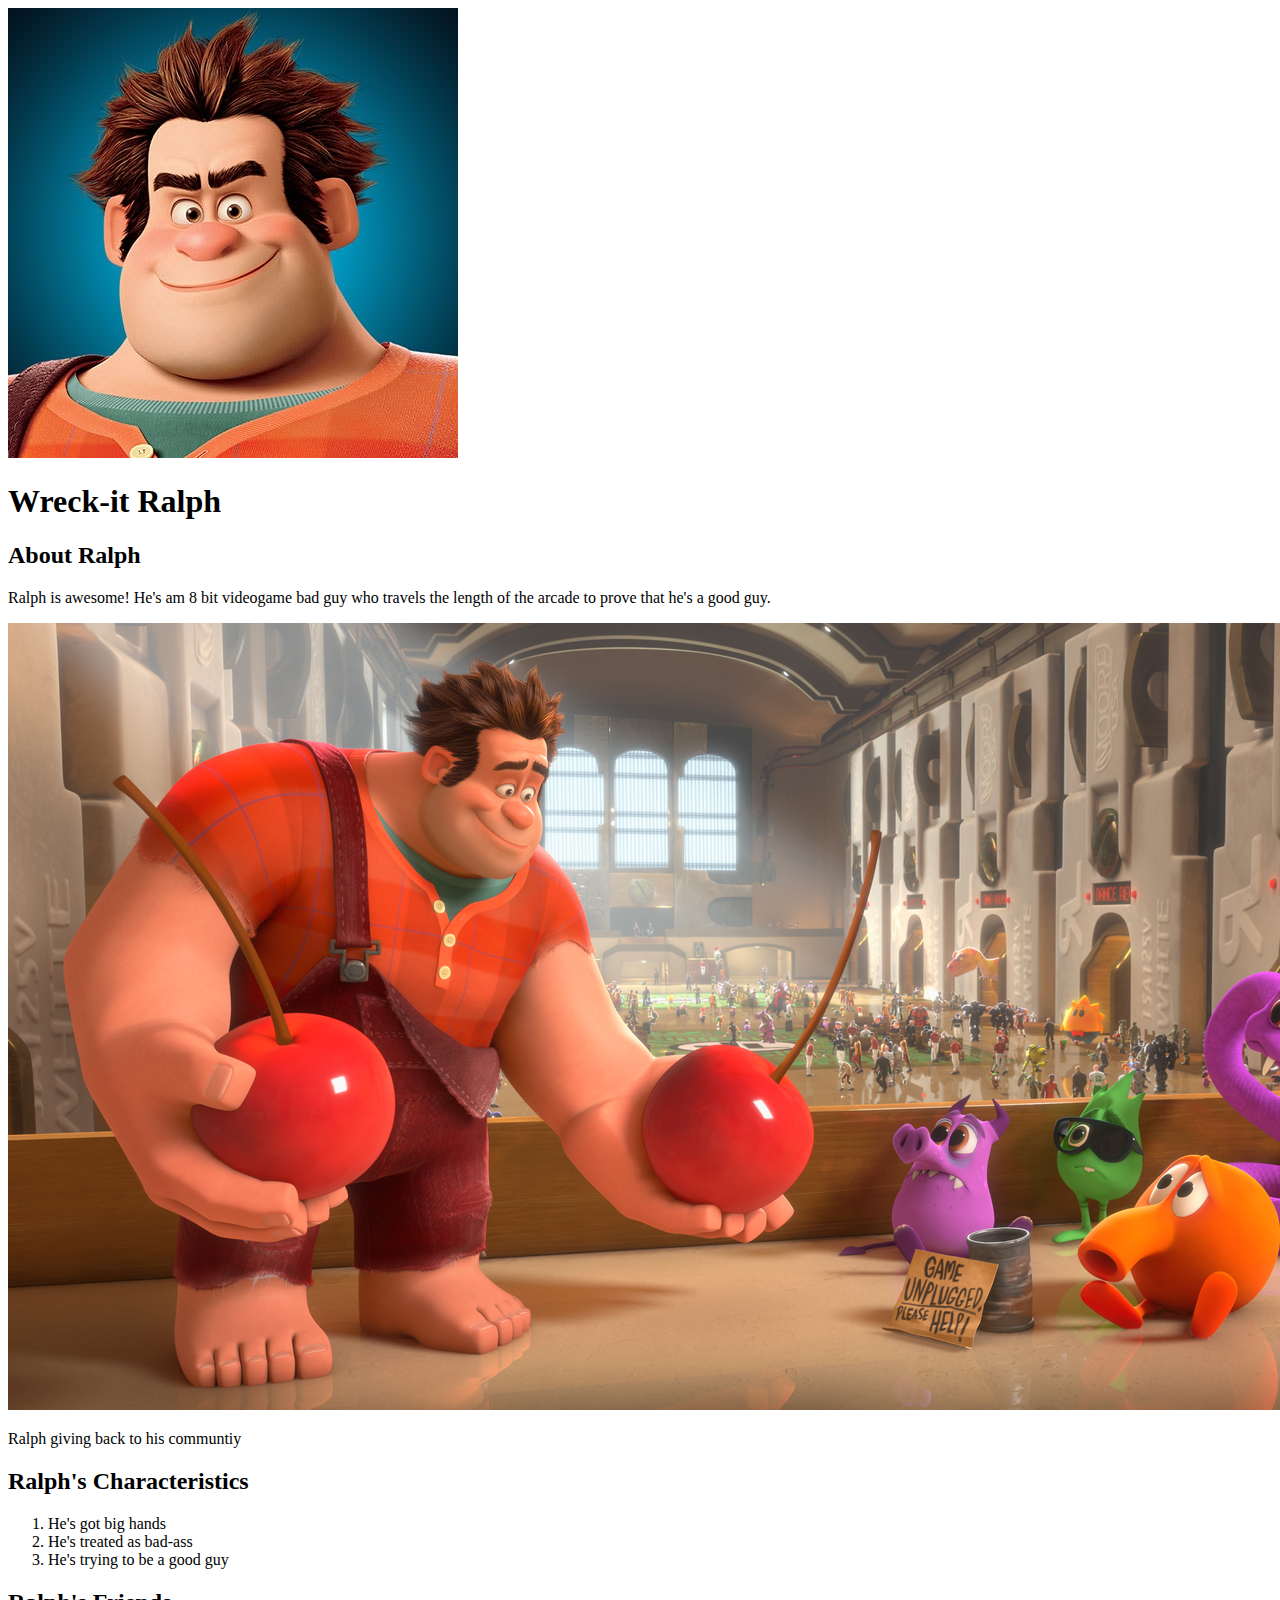
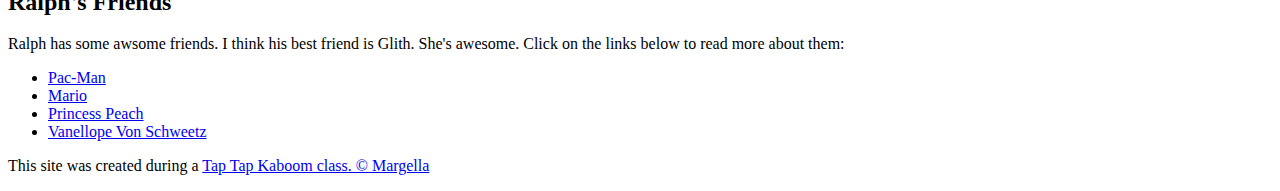
==== index.html @ aeb77eaf "Added our character's index.html file" ====
<!DOCTYPE html>
<html>
<head>
	<title>Wreck-it Ralph</title>
	<link rel="icon" href="img/ralph-avatar.jpeg">
</head>
<body>
	<!-- header element -->
	<header>
		<img src="img/ralph-avatar.jpeg">
		<h1>Wreck-it Ralph</h1>
	</header>

	<!-- main element -->
	<main>
		<h2>About Ralph</h2>
		<p>Ralph is awesome! He's am 8 bit videogame bad guy who travels the length of the arcade to prove that he's a good guy.</p>
		<img src="img/Ralph-sharing-big.jpeg">
		<p>Ralph giving back to his communtiy</p>
		<!-- Characteristics -->
		<h2>Ralph's Characteristics</h2>
		<ol>
			<li>He's got big hands</li>
			<li>He's treated as bad-ass</li>
			<li>He's trying to be a good guy</li>
		</ol>

		<!-- Friends -->
		<h2>Ralph's Friends</h2>
		<p>Ralph has some awsome friends. I think his best friend is Glith. She's awesome. Click on the links below to read more about them:</p>
		<ul>
			<li><a target="_blank" href="https://www.ign.com/games/pac-man">Pac-Man</a></li>
			<li><a target="_blank" href="https://en.wikipedia.org/wiki/Mario">Mario</a></li>
			<li><a target="_blank" href="https://en.wikipedia.org/wiki/Princess_Peach">Princess Peach</a></li>
			<li><a target="_blank" href="https://disney.fandom.com/wiki/Vanellope_von_Schweetz">Vanellope Von Schweetz</a></li>
		</ul>
	</main>

	<!-- Footer element -->
	<footer>
		<p>This site was created during a <a target="_blank" href="https://Soundcloud.com/djmargella"> Tap Tap Kaboom class. &copy; Margella</p>
	</footer>

</body>
</html>
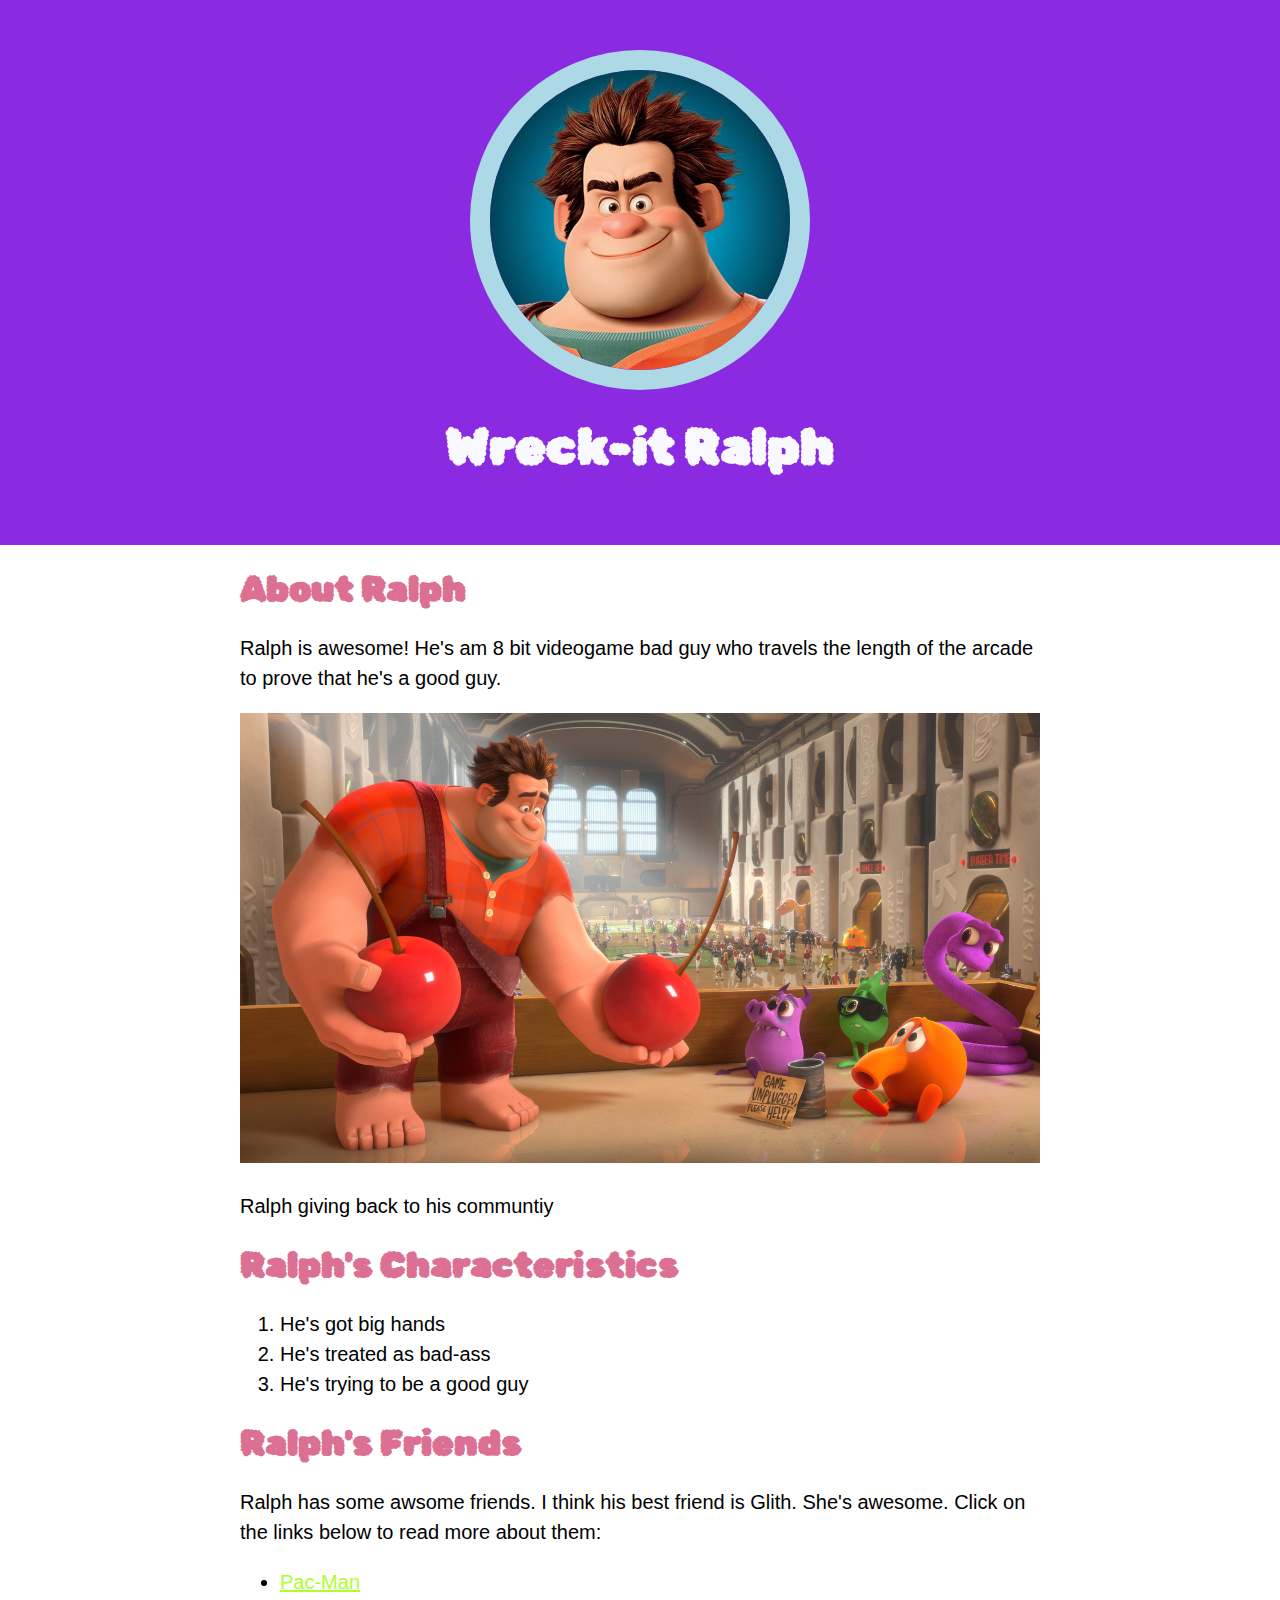
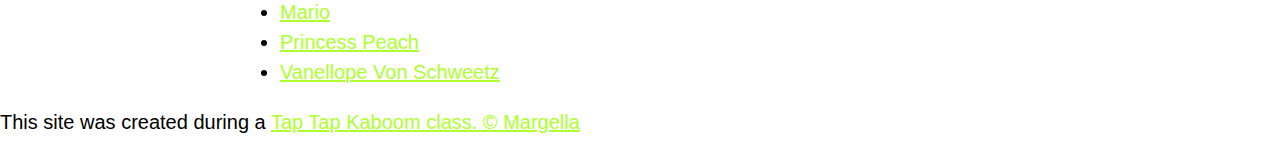
==== commit 1af9b4b6: "Added font and color css" ====
--- a/index.html
+++ b/index.html
@@ -3,6 +3,8 @@
 <head>
 	<title>Wreck-it Ralph</title>
 	<link rel="icon" href="img/ralph-avatar.jpeg">
+	<link href="https://fonts.googleapis.com/css?family=Rubik+Bubbles&display=swap" rel="stylesheet">
+	<link rel="stylesheet" type="text/css" href="css/hero.css">
 </head>
 <body>
 	<!-- header element -->
--- a/css/hero.css
+++ b/css/hero.css
@@ -0,0 +1,58 @@
+Body{
+	margin: 0;
+	font-family: helvectica, Arial, sans-serif;
+	font-size:20px ;
+	line-height: 30px;
+
+}
+
+header{
+	background-color: blueviolet;
+	text-align: center;
+	padding-top: 50px;
+	padding-bottom: 50px;
+}
+
+h1, h2{
+	font-family: 'Rubik Bubbles', cursive;
+}
+
+header h1{
+	color: ghostwhite;
+	font-size: 50px;	
+}
+
+header img{
+	border-radius: 170px;
+	width: 300px;
+	border: 20px solid lightblue;
+}
+
+main{
+	max-width: 800px;
+	margin: 0 auto;
+	padding: 0 20px;
+}
+
+main img{
+	max-width: 100%;
+}
+
+h2{
+	font-size: 35px;
+	color: palevioletred;
+}
+
+a{
+	color: greenyellow;
+}
+a:hover{
+	color: darkred;
+	background-color: lightskyblue;
+}
+
+
+
+
+
+
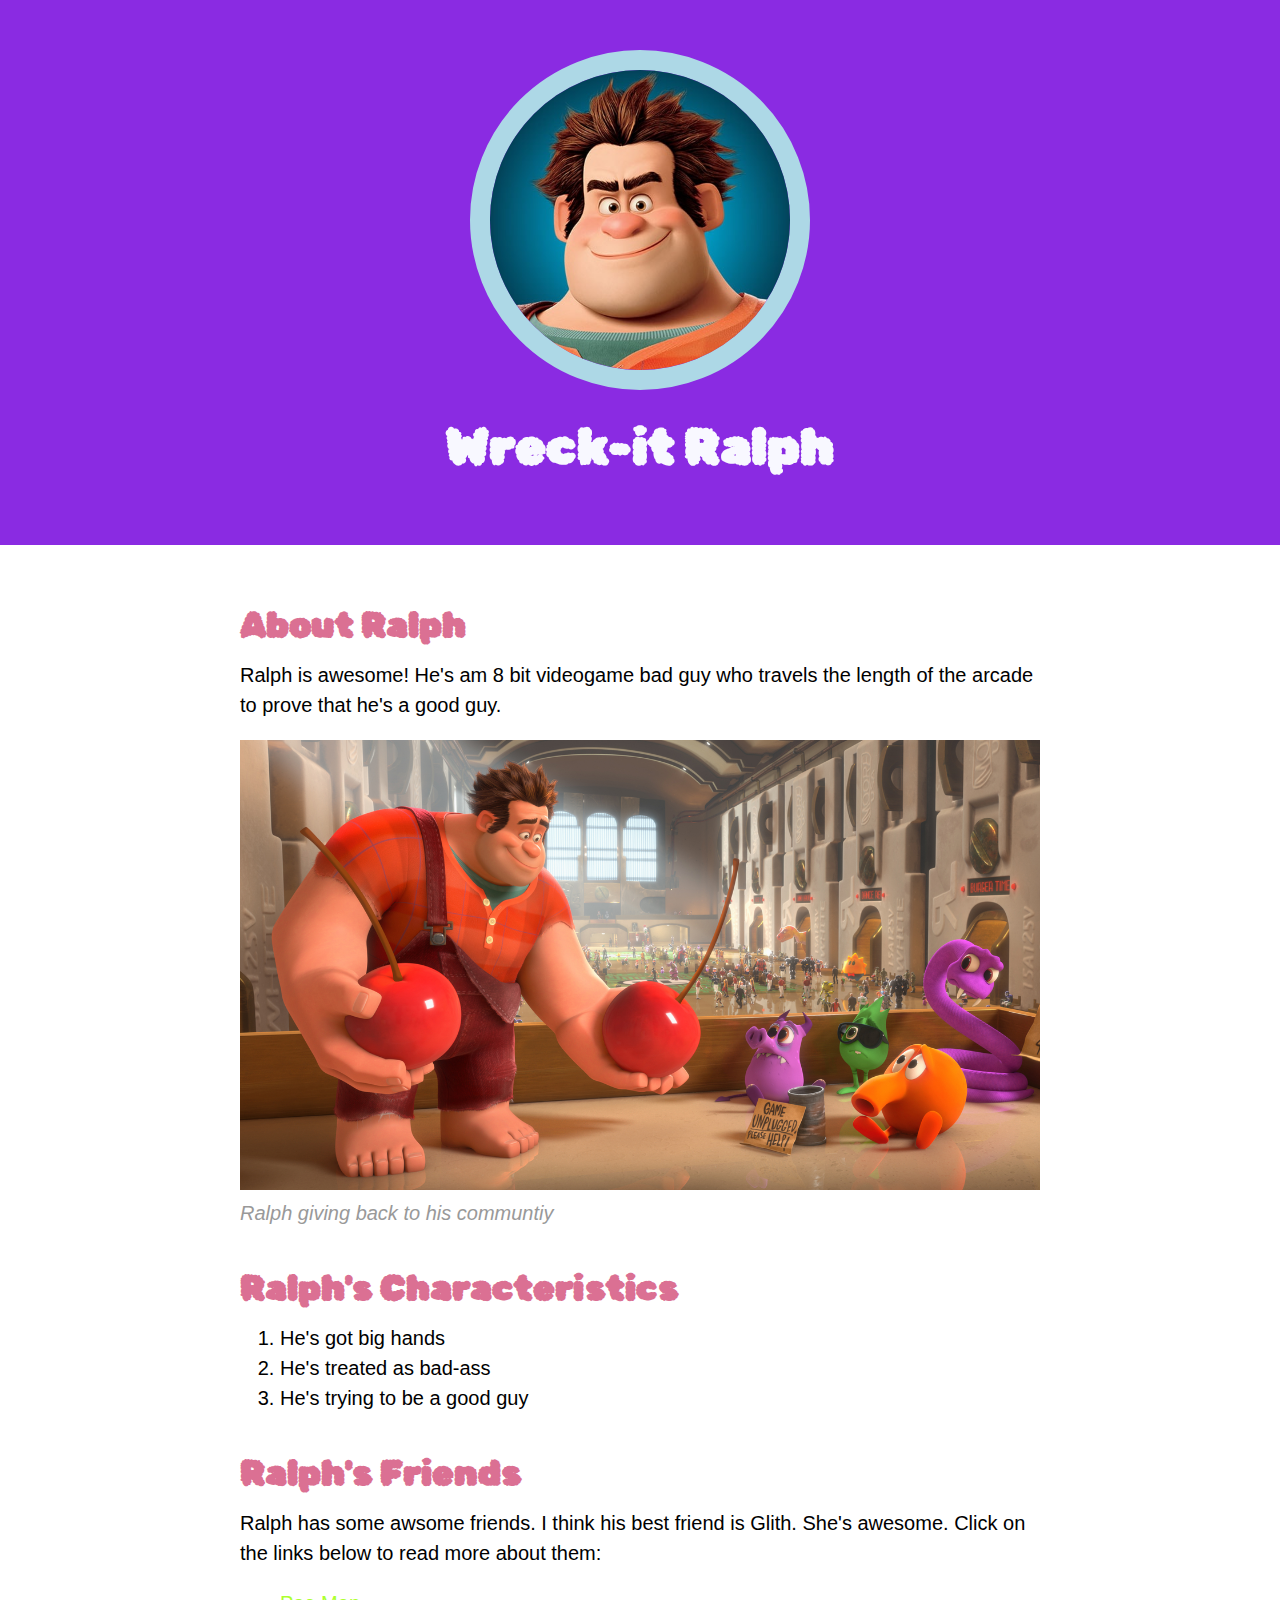
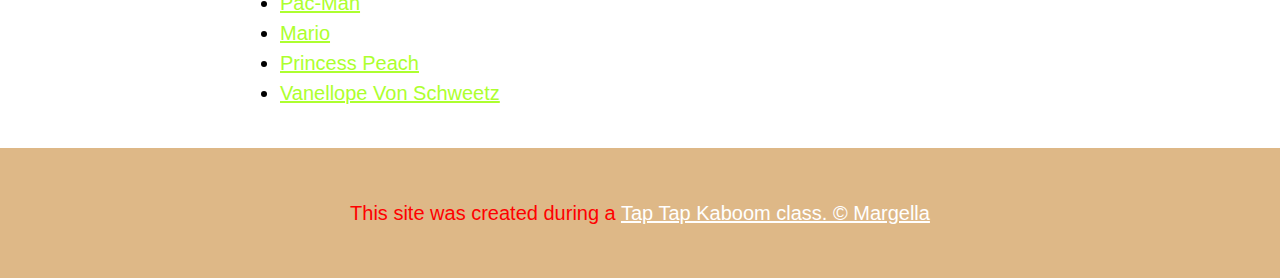
==== commit 6c8a27ff: "Wrote the css for our character websites" ====
--- a/index.html
+++ b/index.html
@@ -18,7 +18,7 @@
 		<h2>About Ralph</h2>
 		<p>Ralph is awesome! He's am 8 bit videogame bad guy who travels the length of the arcade to prove that he's a good guy.</p>
 		<img src="img/Ralph-sharing-big.jpeg">
-		<p>Ralph giving back to his communtiy</p>
+		<p class="caption">Ralph giving back to his communtiy</p>
 		<!-- Characteristics -->
 		<h2>Ralph's Characteristics</h2>
 		<ol>
--- a/css/hero.css
+++ b/css/hero.css
@@ -31,7 +31,7 @@
 main{
 	max-width: 800px;
 	margin: 0 auto;
-	padding: 0 20px;
+	padding: 20px;
 }
 
 main img{
@@ -41,14 +41,40 @@
 h2{
 	font-size: 35px;
 	color: palevioletred;
+	margin: 45px 0 11px;
 }
 
 a{
 	color: greenyellow;
 }
 a:hover{
-	color: darkred;
-	background-color: lightskyblue;
+	color: cadetblue;
+	background-color: white;
+}
+
+footer{
+	background-color: burlywood;
+	text-align: center;
+	color: red;
+	padding: 50px;
+}
+
+footer p{
+	margin: 0;
+}
+
+footer a{
+	color:white;
+}
+footer a: hover{
+	opacity: .5;
+	background-color: transparent;
+}
+
+P.caption{
+	color: #999999;
+	font-style: italic;
+	margin-top: 0;
 }
 
 
